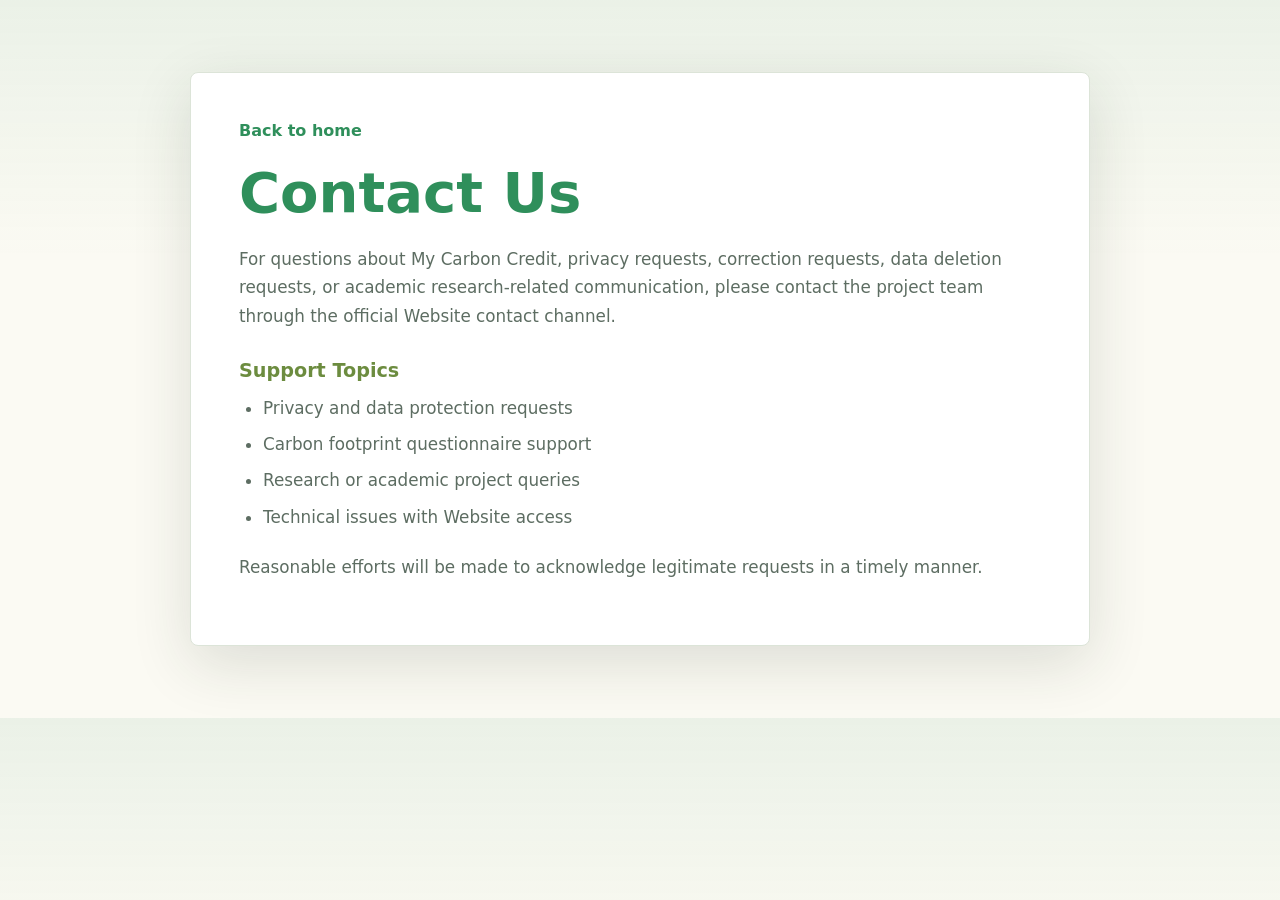
==== contact.html @ ca0fc681 "added footer links" ====
<!DOCTYPE html>
<html lang="en">
<head>
  <meta charset="UTF-8">
  <meta name="viewport" content="width=device-width, initial-scale=1.0">
  <title>Contact Us - My Carbon Credit</title>
  <link rel="stylesheet" href="css/style.css">
</head>

<body>
  <main class="legal-page">
    <a class="back-link" href="index.html">Back to home</a>
    <h1>Contact Us</h1>

    <p>
      For questions about My Carbon Credit, privacy requests, correction requests, data deletion requests, or academic
      research-related communication, please contact the project team through the official Website contact channel.
    </p>

    <h3>Support Topics</h3>
    <ul>
      <li>Privacy and data protection requests</li>
      <li>Carbon footprint questionnaire support</li>
      <li>Research or academic project queries</li>
      <li>Technical issues with Website access</li>
    </ul>

    <p>Reasonable efforts will be made to acknowledge legitimate requests in a timely manner.</p>
  </main>
</body>
</html>
---- css/style.css ----
:root {
  --ink: #17211c;
  --muted: #5d6d62;
  --paper: #fbfaf3;
  --panel: #ffffff;
  --line: #dce4d8;
  --leaf: #2f8f5b;
  --moss: #6c8c3f;
  --sun: #e7b94e;
  --shadow: 0 18px 60px rgba(34, 48, 37, 0.14);
}

* {
  box-sizing: border-box;
}

body {
  margin: 0;
  background:
    linear-gradient(180deg, rgba(47, 143, 91, 0.08), rgba(251, 250, 243, 0) 260px),
    var(--paper);
  color: var(--ink);
  font-family: Inter, ui-sans-serif, system-ui, -apple-system, BlinkMacSystemFont, "Segoe UI", sans-serif;
}

.legal-page {
  width: min(900px, calc(100% - 32px));
  margin: clamp(28px, 6vw, 72px) auto;
  padding: clamp(24px, 5vw, 48px);
  border: 1px solid var(--line);
  border-radius: 8px;
  background: var(--panel);
  box-shadow: var(--shadow);
}

.legal-page h1 {
  margin: 0 0 24px;
  color: var(--leaf);
  font-size: clamp(2.1rem, 5vw, 3.5rem);
  line-height: 1.02;
  letter-spacing: 0;
}

.legal-page h2,
.legal-page h3 {
  margin: 30px 0 12px;
  color: var(--moss);
  line-height: 1.15;
  letter-spacing: 0;
}

.legal-page h2 {
  font-size: clamp(1.45rem, 3vw, 2rem);
}

.legal-page h3 {
  font-size: 1.2rem;
}

.legal-page p,
.legal-page li {
  color: var(--muted);
  font-size: 1.05rem;
  line-height: 1.68;
}

.legal-page p {
  margin: 0 0 16px;
}

.legal-page ul {
  margin: 0 0 22px;
  padding-left: 24px;
}

.legal-page li {
  margin-bottom: 8px;
}

.legal-page strong {
  color: var(--ink);
}

.legal-page a {
  color: var(--leaf);
  font-weight: 800;
  text-decoration: none;
}

.legal-page a:hover {
  text-decoration: underline;
}

.legal-page .back-link {
  display: inline-flex;
  margin-bottom: 24px;
}

@media (max-width: 640px) {
  .legal-page {
    width: min(100% - 24px, 900px);
    padding: 22px;
  }
}
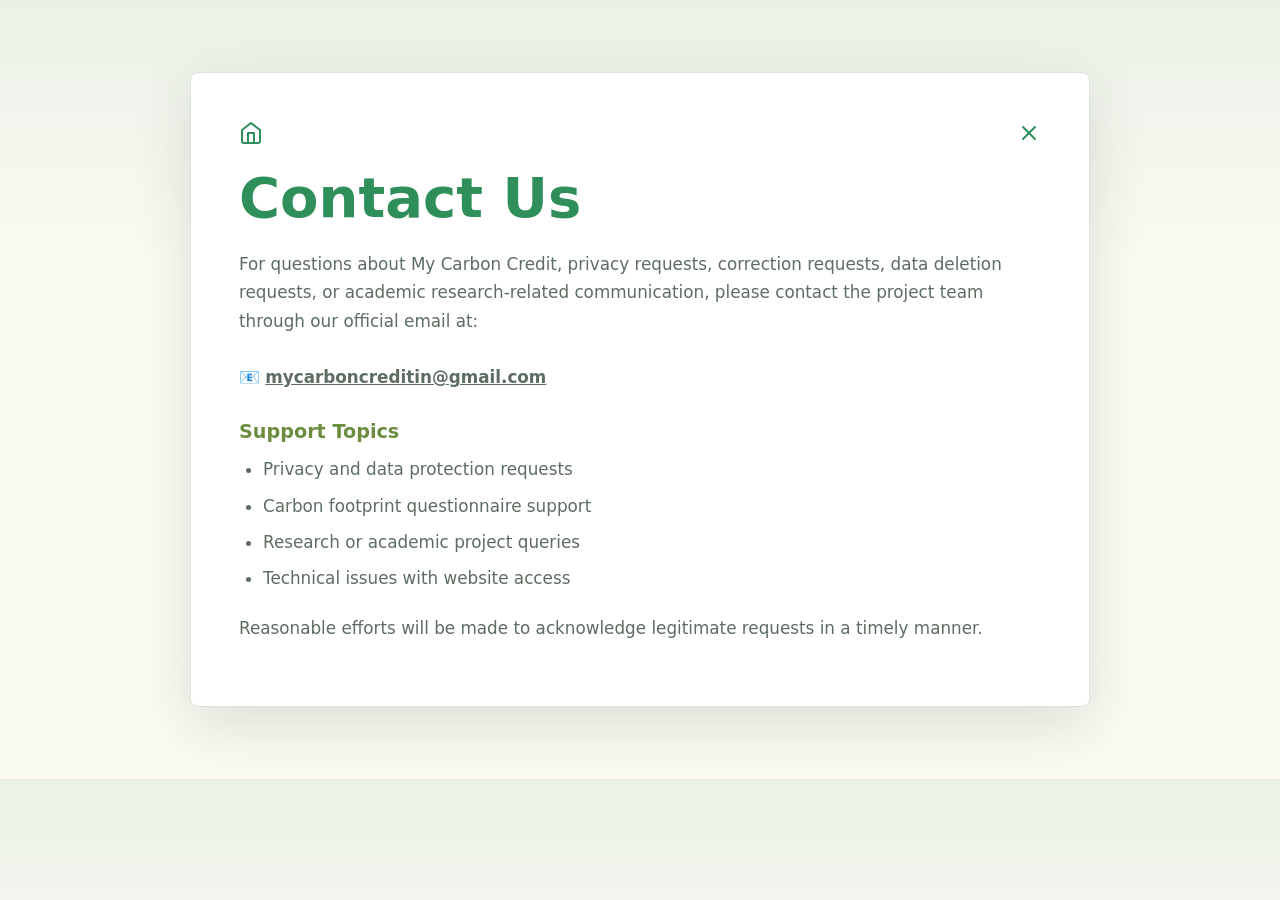
==== commit b5b94ec0: "UI tweaks: update footer styling, contact info, and legal page navigation" ====
--- a/contact.html
+++ b/contact.html
@@ -9,12 +9,25 @@
 
 <body>
   <main class="legal-page">
-    <a class="back-link" href="index.html">Back to home</a>
+    <div class="nav-links">
+      <a class="back-link" href="index.html" aria-label="Back to home">
+        <svg xmlns="http://www.w3.org/2000/svg" width="24" height="24" viewBox="0 0 24 24" fill="none" stroke="currentColor" stroke-width="2" stroke-linecap="round" stroke-linejoin="round">
+          <path d="M3 9l9-7 9 7v11a2 2 0 0 1-2 2H5a2 2 0 0 1-2-2z"></path>
+          <polyline points="9 22 9 12 15 12 15 22"></polyline>
+        </svg>
+      </a>
+      <a class="close-link" href="index.html" aria-label="Close">
+        <svg xmlns="http://www.w3.org/2000/svg" width="24" height="24" viewBox="0 0 24 24" fill="none" stroke="currentColor" stroke-width="2" stroke-linecap="round" stroke-linejoin="round">
+          <line x1="18" y1="6" x2="6" y2="18"></line>
+          <line x1="6" y1="6" x2="18" y2="18"></line>
+        </svg>
+      </a>
+    </div>
     <h1>Contact Us</h1>
 
     <p>
-      For questions about My Carbon Credit, privacy requests, correction requests, data deletion requests, or academic
-      research-related communication, please contact the project team through the official Website contact channel.
+      For questions about My Carbon Credit, privacy requests, correction requests, data deletion requests, or academic research-related communication, please contact the project team through our official email at:<br><br>
+      📧 <a href="mailto:mycarboncreditin@gmail.com" style="color: inherit; text-decoration: underline;">mycarboncreditin@gmail.com</a>
     </p>
 
     <h3>Support Topics</h3>
@@ -22,7 +35,7 @@
       <li>Privacy and data protection requests</li>
       <li>Carbon footprint questionnaire support</li>
       <li>Research or academic project queries</li>
-      <li>Technical issues with Website access</li>
+      <li>Technical issues with website access</li>
     </ul>
 
     <p>Reasonable efforts will be made to acknowledge legitimate requests in a timely manner.</p>
--- a/css/style.css
+++ b/css/style.css
@@ -91,9 +91,16 @@
   text-decoration: underline;
 }
 
-.legal-page .back-link {
+.legal-page .nav-links {
+  display: flex;
+  justify-content: space-between;
+  align-items: center;
+  margin-bottom: 24px;
+}
+
+.legal-page .back-link,
+.legal-page .close-link {
   display: inline-flex;
-  margin-bottom: 24px;
 }
 
 @media (max-width: 640px) {
